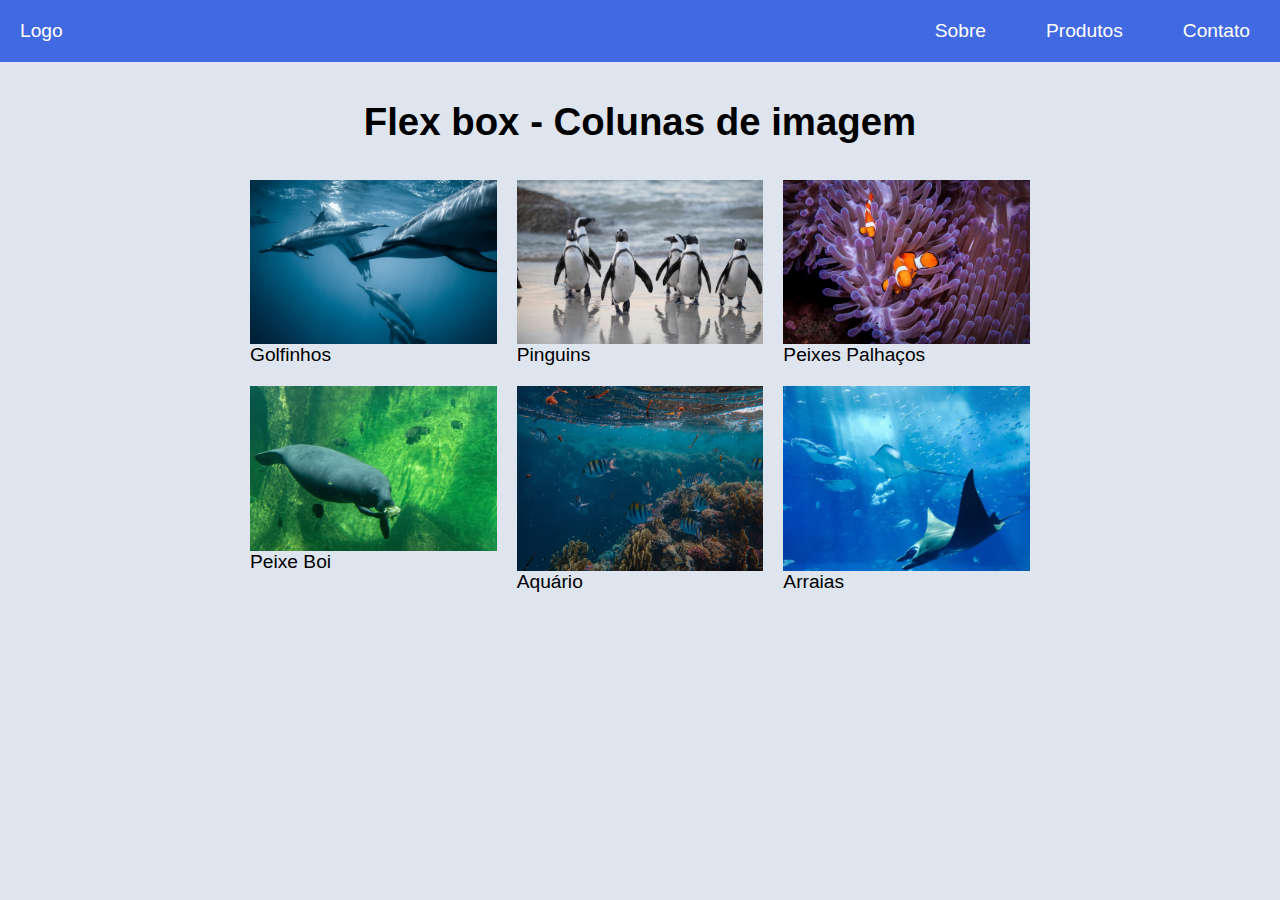
==== Aquario/index.htm @ b017c200 "aquario" ====
<!DOCTYPE html>
<html lang="pt-br">
<head>
    <meta charset="UTF-8">
    <meta name="viewport" content="width=device-width, initial-scale=1.0">
    <link rel="stylesheet" href="style.css">
    <title>Aquario</title>
</head>
<body>
    <!-- Tag semantica Header -->
    <header class="menu">
        <a href="#">Logo</a>
        <nav>
            <ul class="lista">
                <li><a href="#">Sobre</a></li>
                <li><a href="#">Produtos</a></li>
                <li><a href="#">Contato</a></li>
            </ul>
        </nav>
    </header>

    <!-- Primeira parte -->
     <h1>Flex box - Colunas de imagem</h1>

     <section class="flex">
        <div>
            <img src="assets/aquario1.jpg" alt="Golfinhos">
                <p>Golfinhos</p>
        </div>
        
        <div>
            <img src="assets/aquario2.jpg" alt="Pinguins">
                <p>Pinguins</p>
         
        </div>
        
        <div>
            <img src="assets/aquario3.jpg" alt="peixe">
                <p>Peixes Palhaços</p>
            
        </div>
        
        <div>
            <img src="assets/aquario4.jpg" alt="peixeboi">
                <p>Peixe Boi</p>
        </div>

        <div>
            <img src="assets/aquario5.jpg" alt="Aquário">
                <p>Aquário</p>
            </img>
        </div>
        
        <div>
            <img src="assets/aquario6.jpg" alt="Arraias">
                <p>Arraias</p>
        </div>

     </section>
</body>
</html>
---- Aquario/style.css ----
/* rest configurações */
body, ul, li, p{
    margin: 0;
    padding: 0;
    list-style: none;
    font-size: 1.2rem;
    font-family: Verdana, Geneva, Tahoma, sans-serif;
}

body{
    margin-bottom: 100px;
    background-color: #dee5ef;
}

/* Retirar o sublinhado */
header a{
    text-decoration: none;
    color: #ffff;
}

header a:hover{
    background-color: #8cb9f8;
    border-radius: 5px;
    padding: 7px;
}

header{
    background-color: #4169e1;
    display: flex;
    flex-wrap: wrap;
    justify-content: space-between;
    padding: 20px;
    align-items: center;
    position: fixed;
    top: 0;
    width: 100%;
}

.lista{
    display: flex;
}

.lista li{
    margin-left: 10px;
    margin-right: 50px;
}

h1 {
    margin-top: 100px;
    text-align: center;
}

img{
    max-width: 100%;
    display: block;
}

/* Flexbox 1 */

.flex{
    /* Item um do lado do outro */
    display: flex;

    /* Quebra a Linha */
    flex-wrap: wrap;

    /* Limitar tamanho do container */
    max-width: 800px;
    /* Alinhar o container pro centro da tela */
     margin: auto;
}

.flex > div{
    /* limita em 200px */
    flex: 1 1 200px;
    /* Gap entre os itens */
    margin: 10px;
}
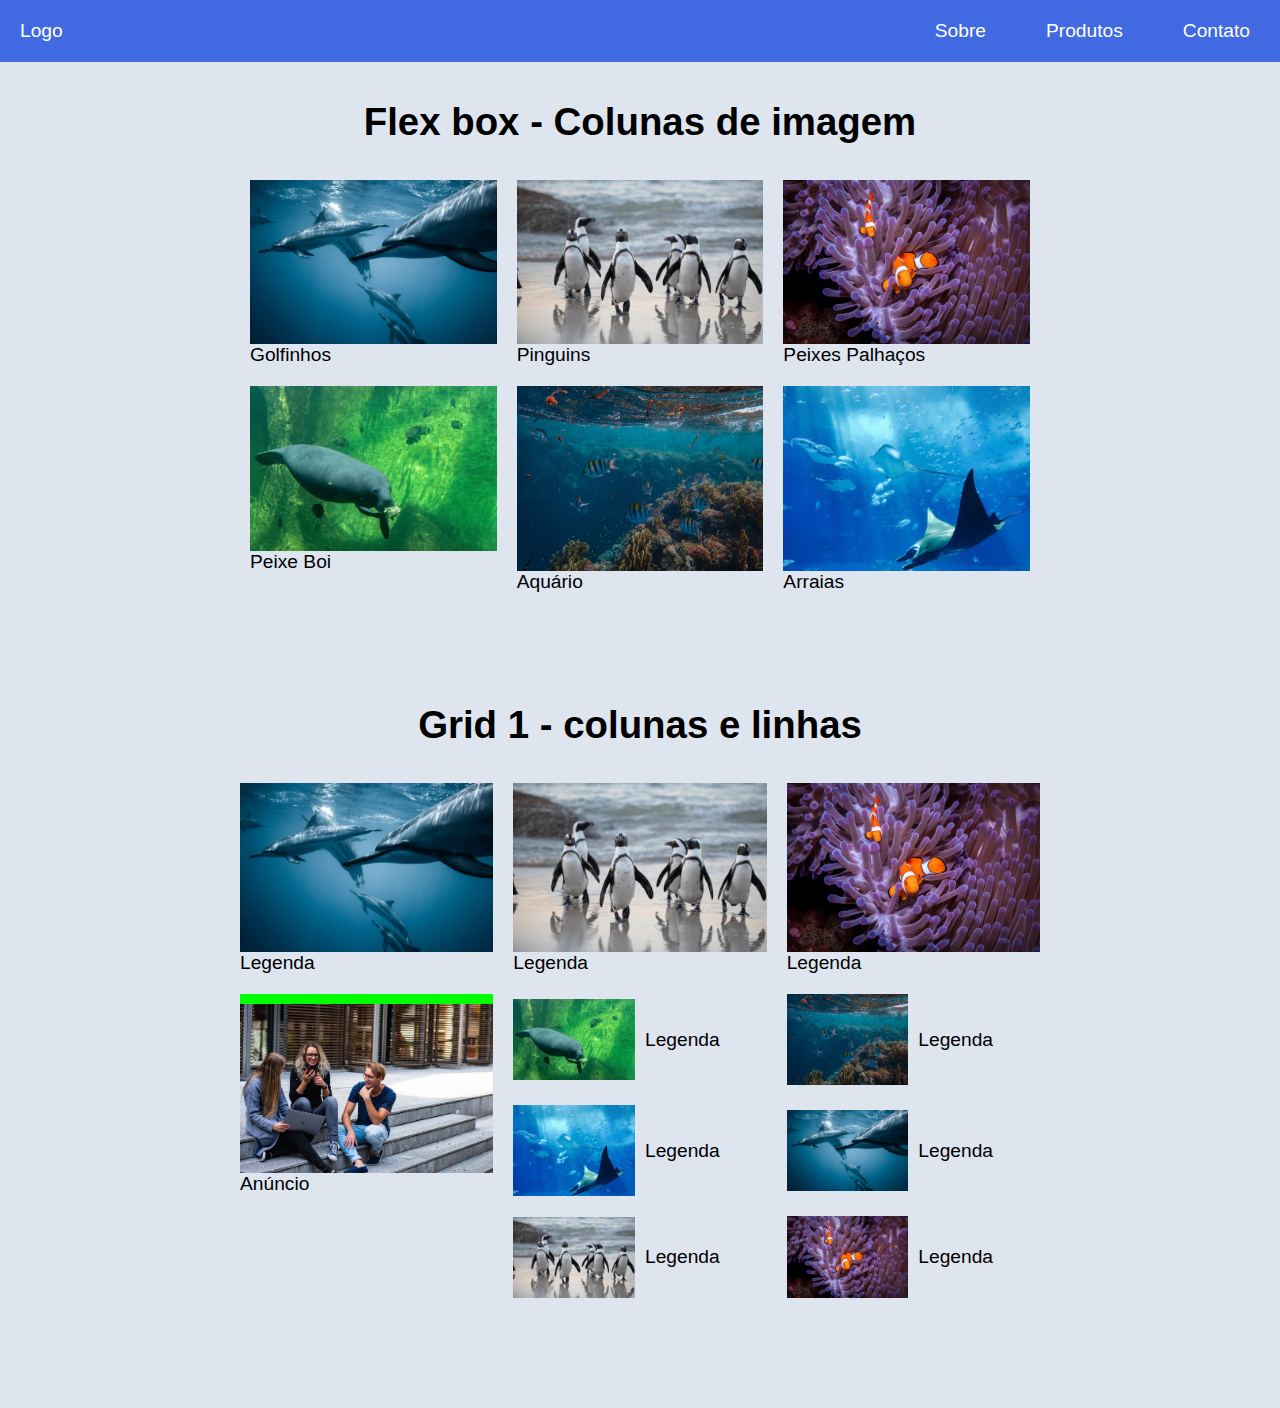
==== commit 89544c2c: "aquario" ====
--- a/Aquario/index.htm
+++ b/Aquario/index.htm
@@ -57,5 +57,51 @@
         </div>
 
      </section>
+
+     <h1>Grid 1 - colunas e linhas</h1>
+
+    <section class="grid1">
+      <div>
+        <img src="assets/aquario1.jpg">
+        <p>Legenda</p>
+      </div>
+      <div>
+        <img src="assets/aquario2.jpg">
+        <p>Legenda</p>
+      </div>
+      <div>
+        <img src="assets/aquario3.jpg">
+        <p>Legenda</p>
+      </div>
+      <div>
+        <img src="assets/aquario4.jpg">
+        <p>Legenda</p>
+      </div>
+      <div>
+        <img src="assets/aquario5.jpg">
+        <p>Legenda</p>
+      </div>
+      <div>
+        <img src="assets/aquario6.jpg">
+        <p>Legenda</p>
+      </div>
+      <div>
+        <img src="assets/aquario1.jpg">
+        <p>Legenda</p>
+      </div>
+      <div>
+        <img src="assets/aquario2.jpg">
+        <p>Legenda</p>
+      </div>
+      <div>
+        <img src="assets/aquario3.jpg">
+        <p>Legenda</p>
+      </div>
+      <div class="anuncio">
+        <img src="assets/anuncio.jpg">
+        <p>Anúncio</p>
+      </div>
+    </section>
+
 </body>
 </html>--- a/Aquario/style.css
+++ b/Aquario/style.css
@@ -76,3 +76,61 @@
     /* Gap entre os itens */
     margin: 10px;
 }
+
+/* GRID 1 */
+
+.grid1 {
+    /* altera o tipo de display */
+    display: grid;
+    /* repete 3x a coluna 'fração' (30%) */
+    grid-template-columns: repeat(3, 1fr);
+    /* limita o tamanho do container */
+    max-width: 800px;
+    padding: 10px;
+    /* alinha o container ao centro caso a tela seja maior que 800px */
+    margin: 0 auto;
+    /* gap entre itens */
+    grid-gap: 20px;
+}
+
+/* 'filhos' dentro da div, a partir do 4º item */
+.grid1 > div:nth-child(n + 4) {
+    /* inicia outra grade */
+    display: grid;
+    /* limita em duas fraçoes */
+    grid-template-columns: 1fr 1fr;
+    grid-gap: 10px;
+    /* alinha o texto com a imagem */
+    align-items: center;
+}
+  
+.grid1 > div.anuncio {
+    /* prende o item na coluna 1 */
+    grid-column: 1;
+    /* o item ocupa da linha 2 até a linha 5 */
+    grid-row: 2 / 5;
+    border-top: 10px solid #00ff00;
+    /* volta ao tamanho da imagem */
+    display: block;
+}
+  
+/* todos os itens que estiverem abaixo de 600px */
+@media (max-width: 600px) {
+    .grid1 {
+        /* passa a ter duas colunas */
+        grid-template-columns: repeat(2, 1fr);
+    }
+    .grid1 > div:nth-child(n + 4) {
+        /* volta a disposição dos itens ao convencional, no mobile */
+        display: block;
+    }
+    .grid1 > div.anuncio {
+        /* volta o anuncio pra coluna e linha convencional */
+        grid-column: auto;
+        grid-row: auto;
+        /* define como primeiro item a aparecer */
+        order: -1;
+        
+    }
+
+    
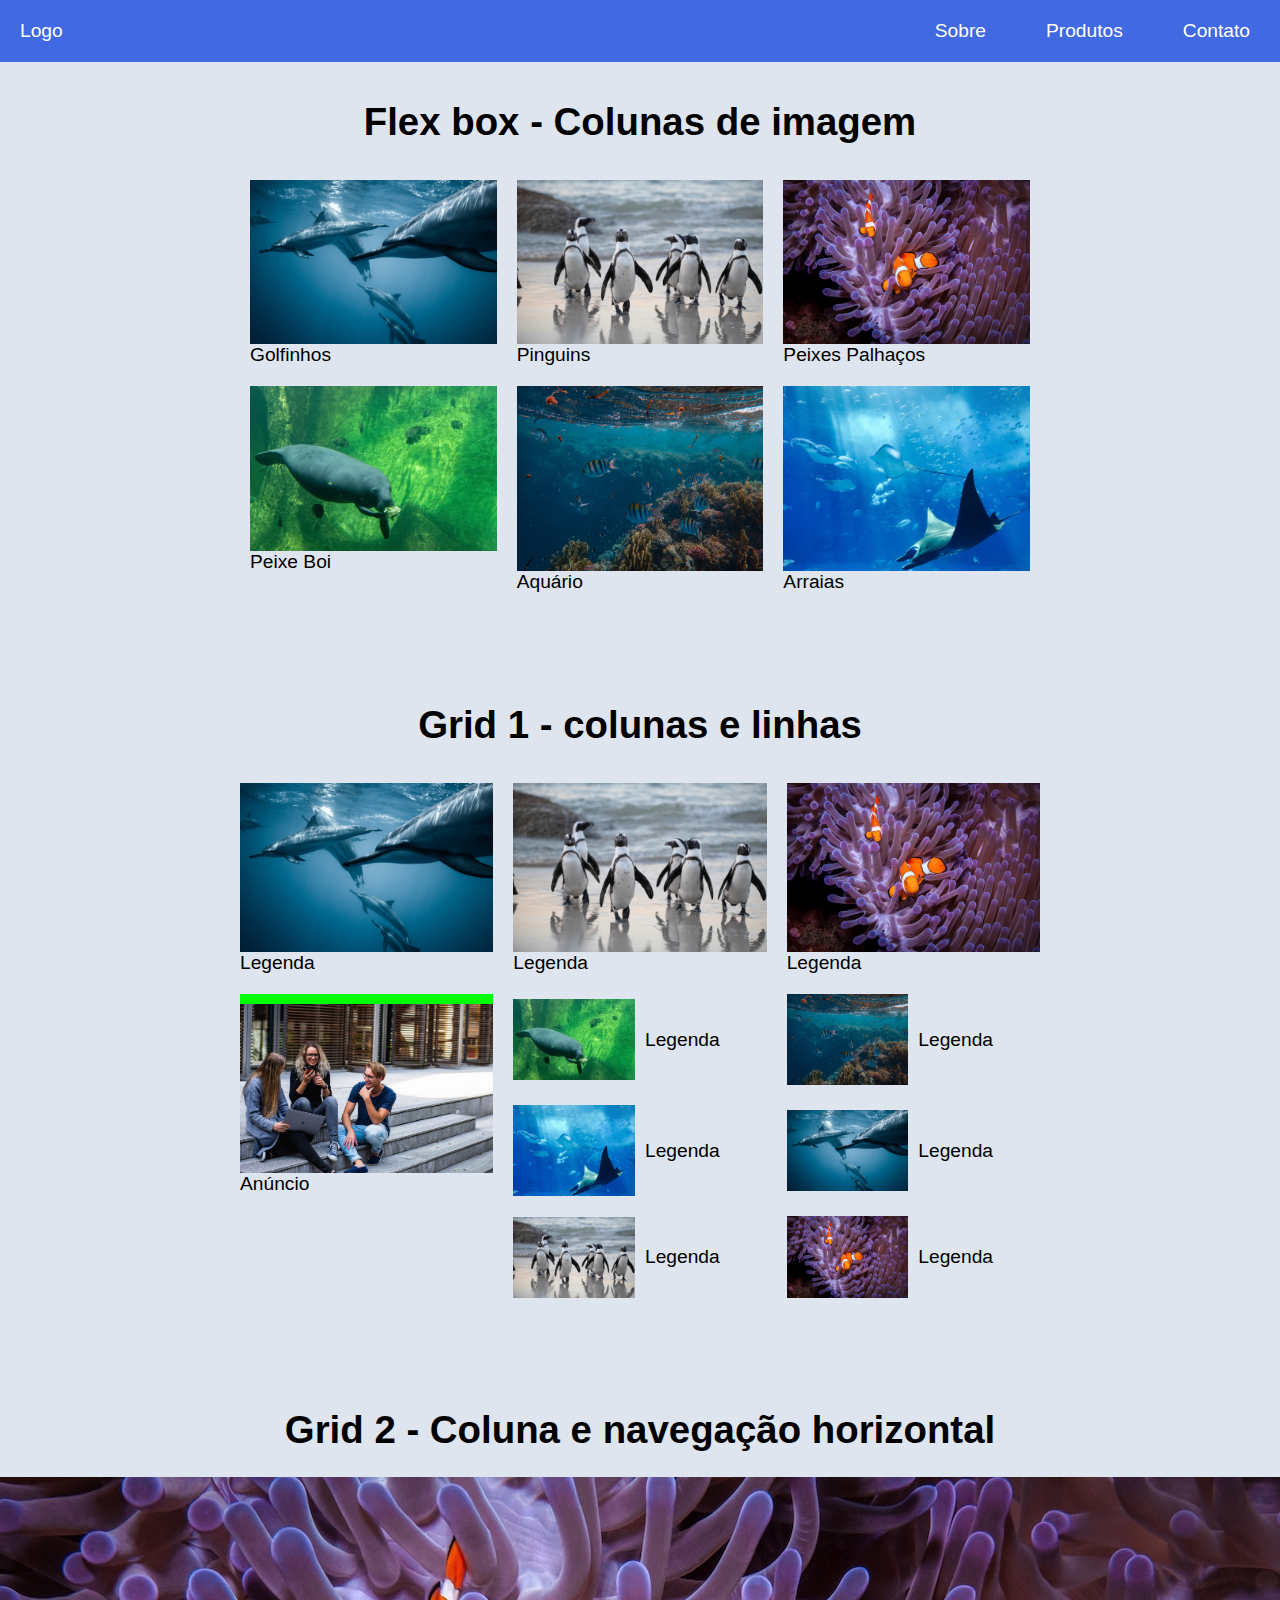
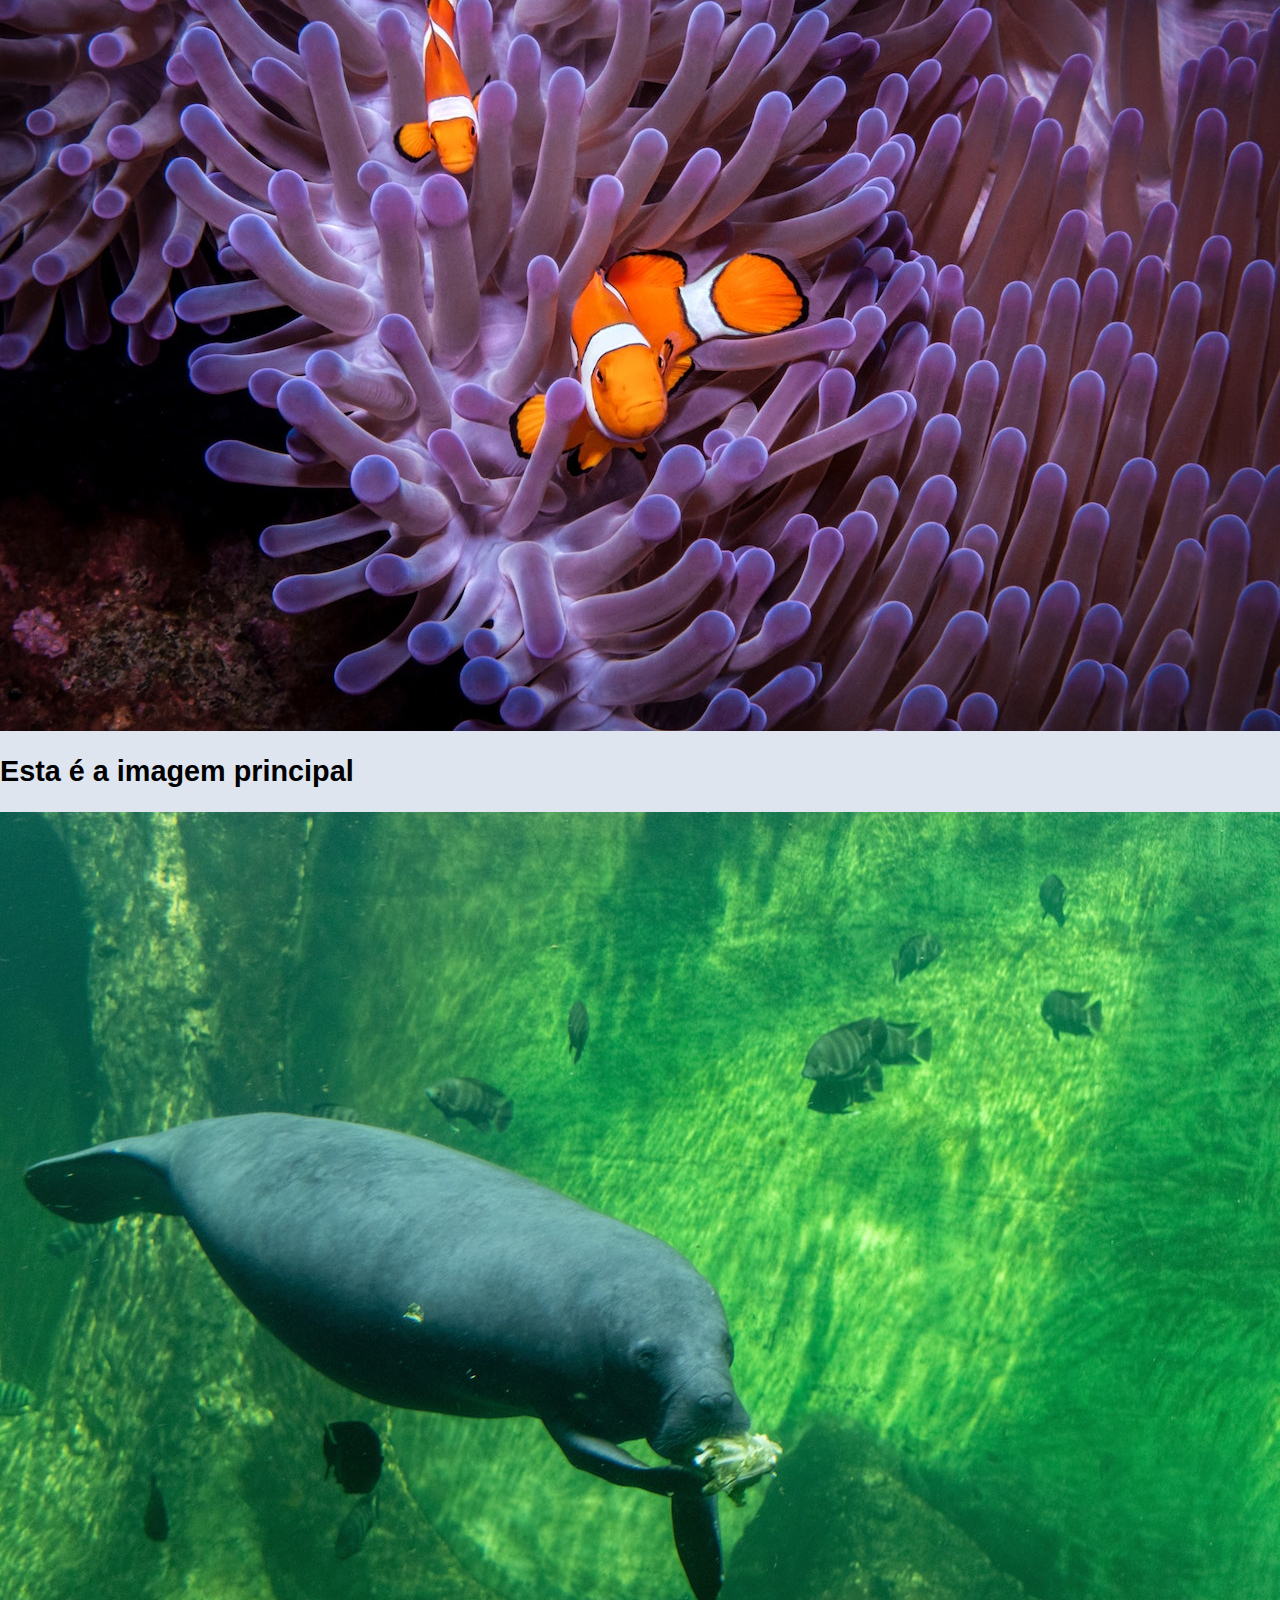
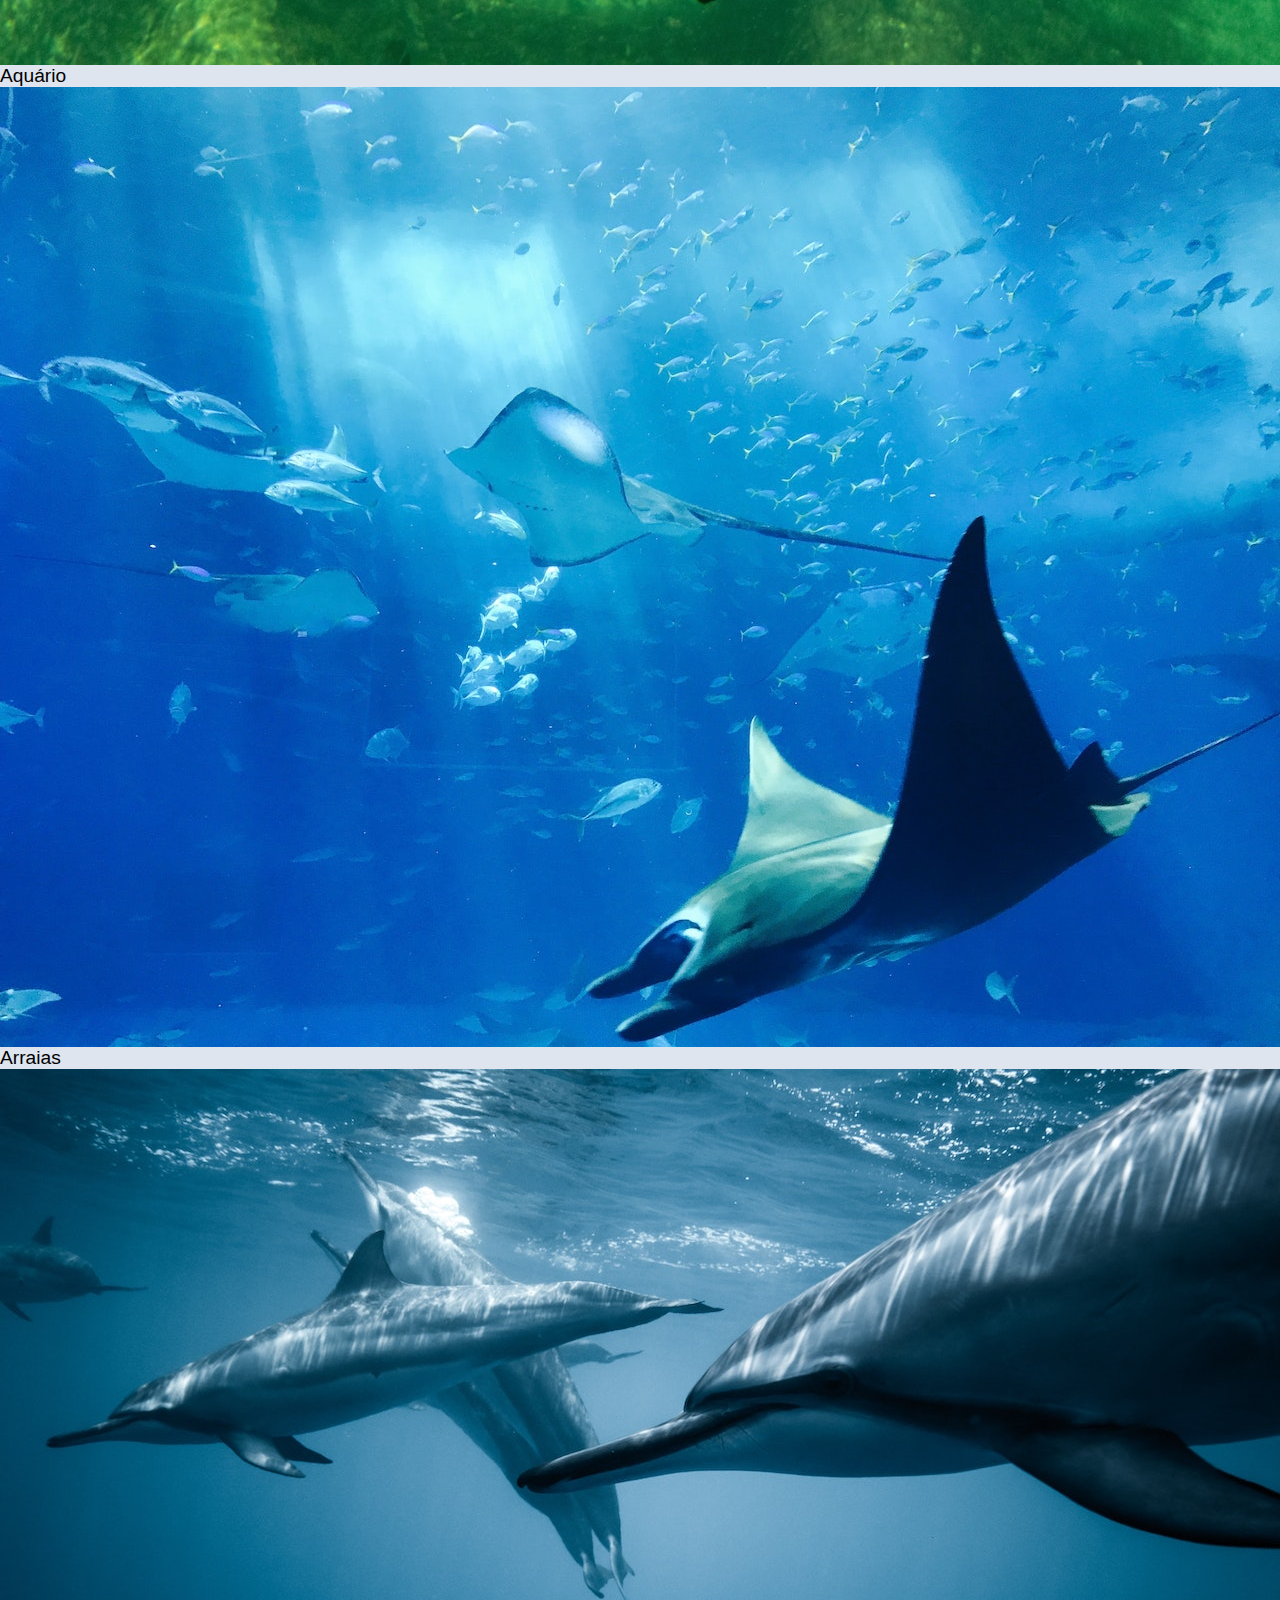
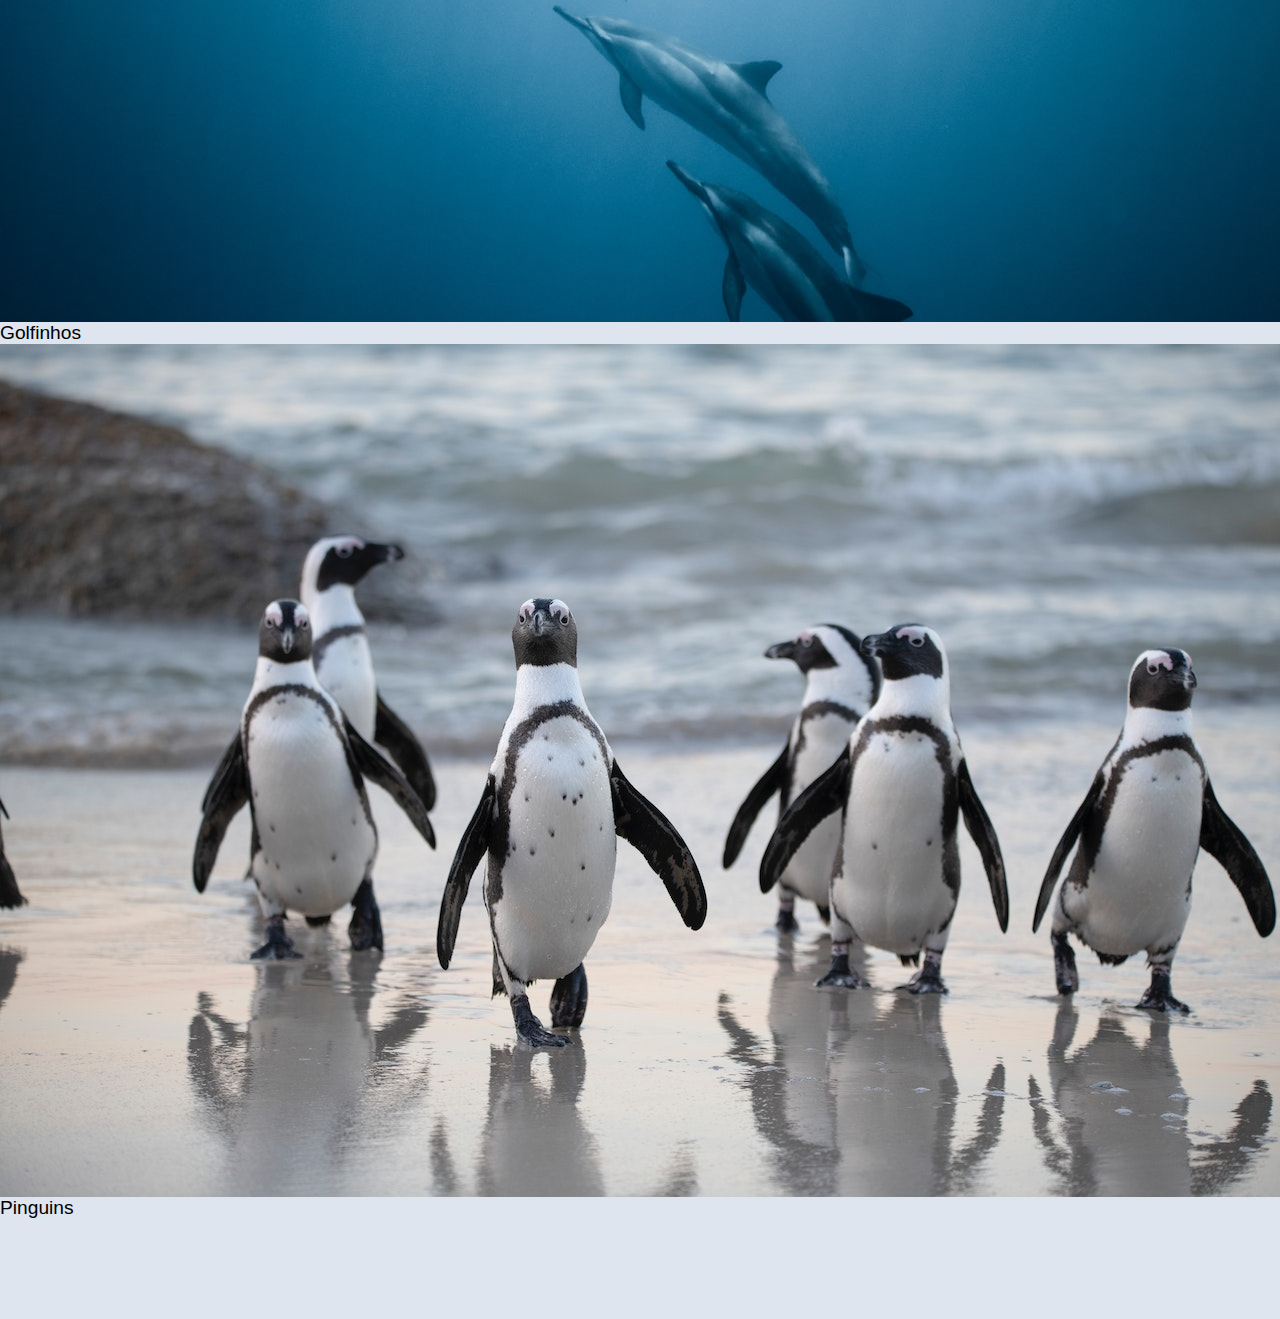
==== commit e20b2b95: "aquario" ====
--- a/Aquario/index.htm
+++ b/Aquario/index.htm
@@ -58,6 +58,8 @@
 
      </section>
 
+<!-- Grind 1 -->
+
      <h1>Grid 1 - colunas e linhas</h1>
 
     <section class="grid1">
@@ -103,5 +105,33 @@
       </div>
     </section>
 
+    <!-- Grind 2 -->
+    <h1>Grid 2 - Coluna e navegação horizontal</h1>
+
+    <section class="grid2">
+      <div class="principal">
+        <img src="assets/aquario3.jpg">
+        <h2>Esta é a imagem principal</h2>
+      </div>
+      <div class="sidebar">
+        <div>
+          <img src="assets/aquario4.jpg">
+          <p>Aquário</p>
+        </div>
+        <div>
+          <img src="assets/aquario6.jpg">
+          <p>Arraias</p>
+        </div>
+        <div>
+          <img src="assets/aquario1.jpg">
+          <p>Golfinhos</p>
+        </div>
+        <div>
+          <img src="assets/aquario2.jpg">
+          <p>Pinguins</p>
+        </div>
+      </div>
+    </section>
+
 </body>
 </html>--- a/Aquario/style.css
+++ b/Aquario/style.css
@@ -130,7 +130,49 @@
         grid-row: auto;
         /* define como primeiro item a aparecer */
         order: -1;
-        
     }
 
-    
+/* Grid 2 - Colunas e navegação horizontal */
+
+.grid2 {
+    /* altera o tipo de display */
+    display: grid;
+    /* coluna lateral fixada em 200px */
+    grid-template-columns: 1fr 200px;
+    grid-gap: 20px;
+    /* limita o tamanho do container */
+    max-width: 800px;
+    /* margem */
+    padding: 10px;
+    /* alinha o container ao centro caso a tela seja maior que 800px */
+    margin: 0 auto;
+}
+  
+.sidebar > div {
+    margin-bottom: 10px;
+}
+  
+@media (max-width: 600px) {
+    .grid2 {
+    /* coloca tudo em uma coluna */
+      grid-template-columns: 1fr;
+    }
+    .sidebar {
+        /* deixa os itens lado a lado */
+      display: flex;
+      /* insere a navegação nas imagens */
+      overflow: scroll;
+    }
+    .sidebar > div {
+        /* não diminui o valor dos itens, mantem 200px */
+      flex: 1 0 200px;
+      margin: 0 10px;
+    }
+}
+}
+
+
+
+
+
+
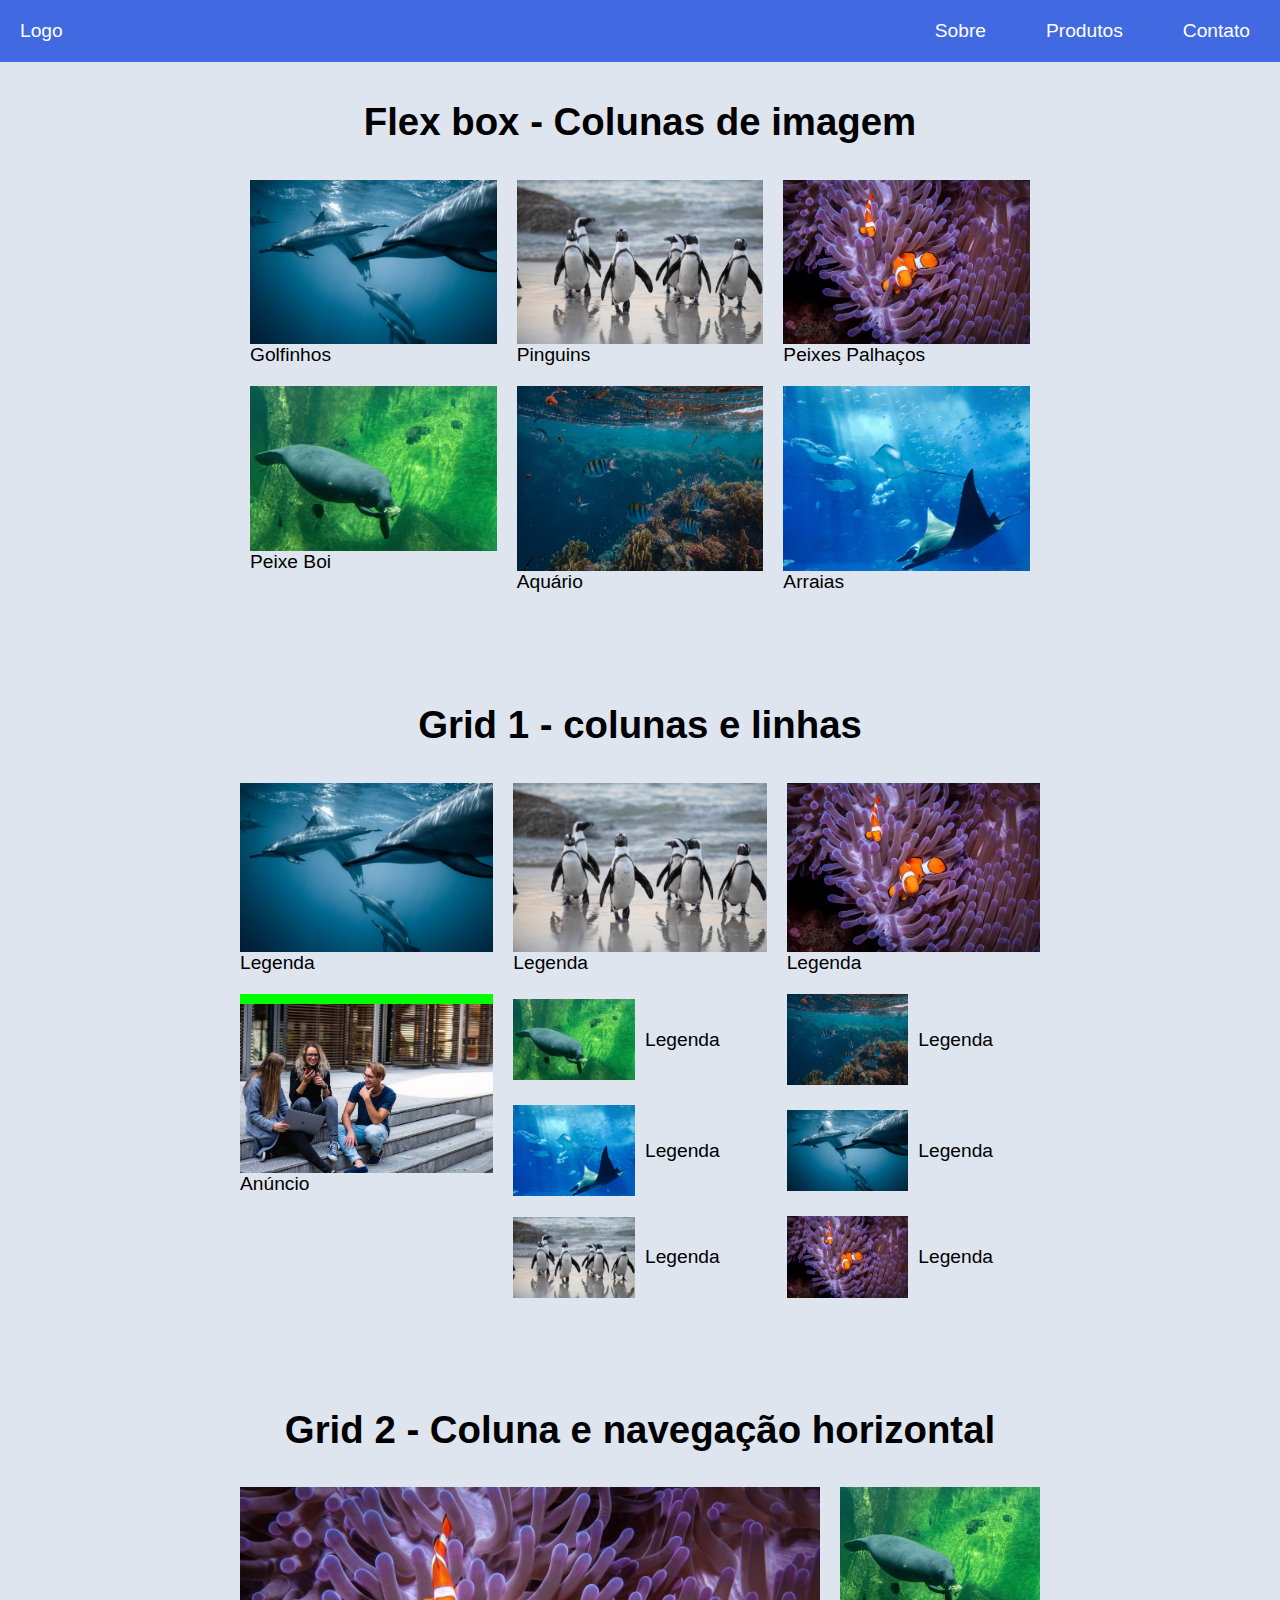
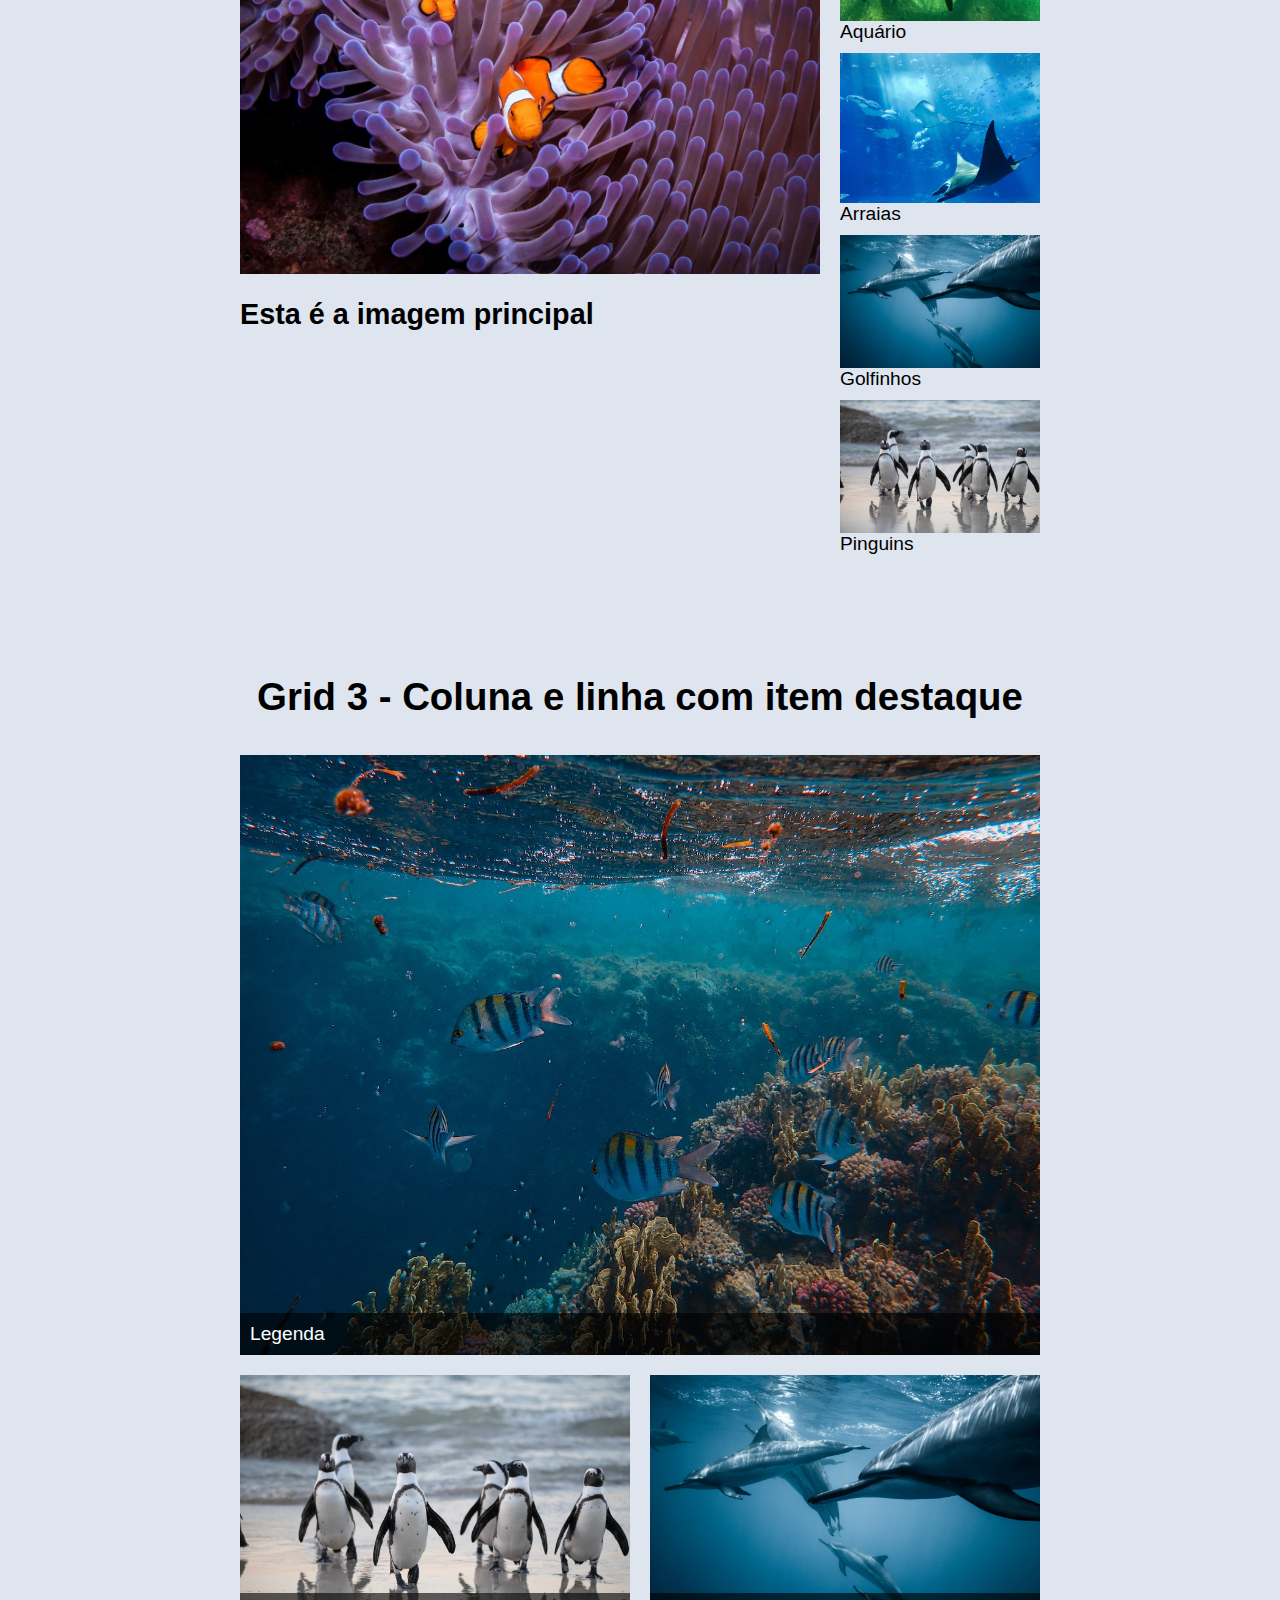
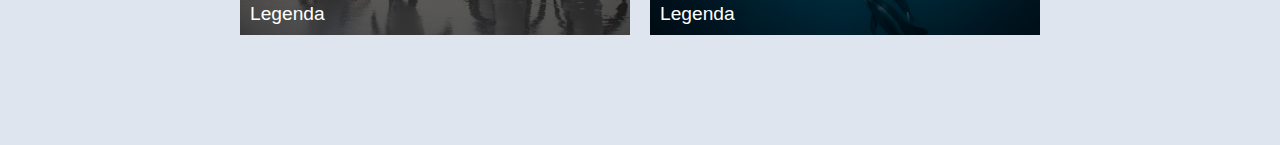
==== commit 0a9ca8d3: "aquario" ====
--- a/Aquario/index.htm
+++ b/Aquario/index.htm
@@ -133,5 +133,25 @@
       </div>
     </section>
 
+<!-- Grid 3 -->
+
+    <h1>Grid 3 - Coluna e linha com item destaque</h1>
+
+    <section class="grid3">
+      <div class="grid3-item">
+        <img src="assets/aquario5.jpg">
+        <p>Legenda</p>
+      </div>
+      <div class="grid3-item">
+        <img src="assets/aquario2.jpg">
+        <p>Legenda</p>
+      </div>
+      <div class="grid3-item">
+        <img src="assets/aquario1.jpg">
+        <p>Legenda</p>
+      </div>
+      
+    </section>
+
 </body>
 </html>--- a/Aquario/style.css
+++ b/Aquario/style.css
@@ -131,7 +131,7 @@
         /* define como primeiro item a aparecer */
         order: -1;
     }
-
+}
 /* Grid 2 - Colunas e navegação horizontal */
 
 .grid2 {
@@ -169,10 +169,53 @@
       margin: 0 10px;
     }
 }
-}
-
-
-
-
-
-
+
+.grid3 {
+    /* altera o tipo de display */
+    display: grid;
+    /* divide duas colunas */
+    grid-template-columns: repeat(2, 1fr);
+    grid-gap: 20px;
+    /* centraliza o container */
+    margin: 0 auto;
+    /* limita o container */
+    max-width: 800px;
+    /* borda de preenchimento */
+    padding: 10px;
+}
+  
+.grid3-item:nth-child(1) {
+    /* ocupa da linha 1 até a 3 */
+    grid-column: 1 / 3;
+    /* height: 45vh;
+    order: -1; */
+    
+}
+
+.grid3-item {
+    display: grid;
+}
+  
+.grid3-item img {
+    grid-column: 1;
+    /* a imagem ocupa da linha 1 até a linha 3 */
+    grid-row: 1/3;
+    align-self: end;
+}
+  
+.grid3-item p {
+    background: rgba(0, 0, 0, 0.6);
+    padding: 10px;
+    color: white;
+    grid-column: 1;
+    /* o texto ocupa a linha 2 */
+    grid-row: 2;
+    /* para o texto acompanhar a borda da imagem */
+    align-self: end;
+}
+
+
+
+
+
+
